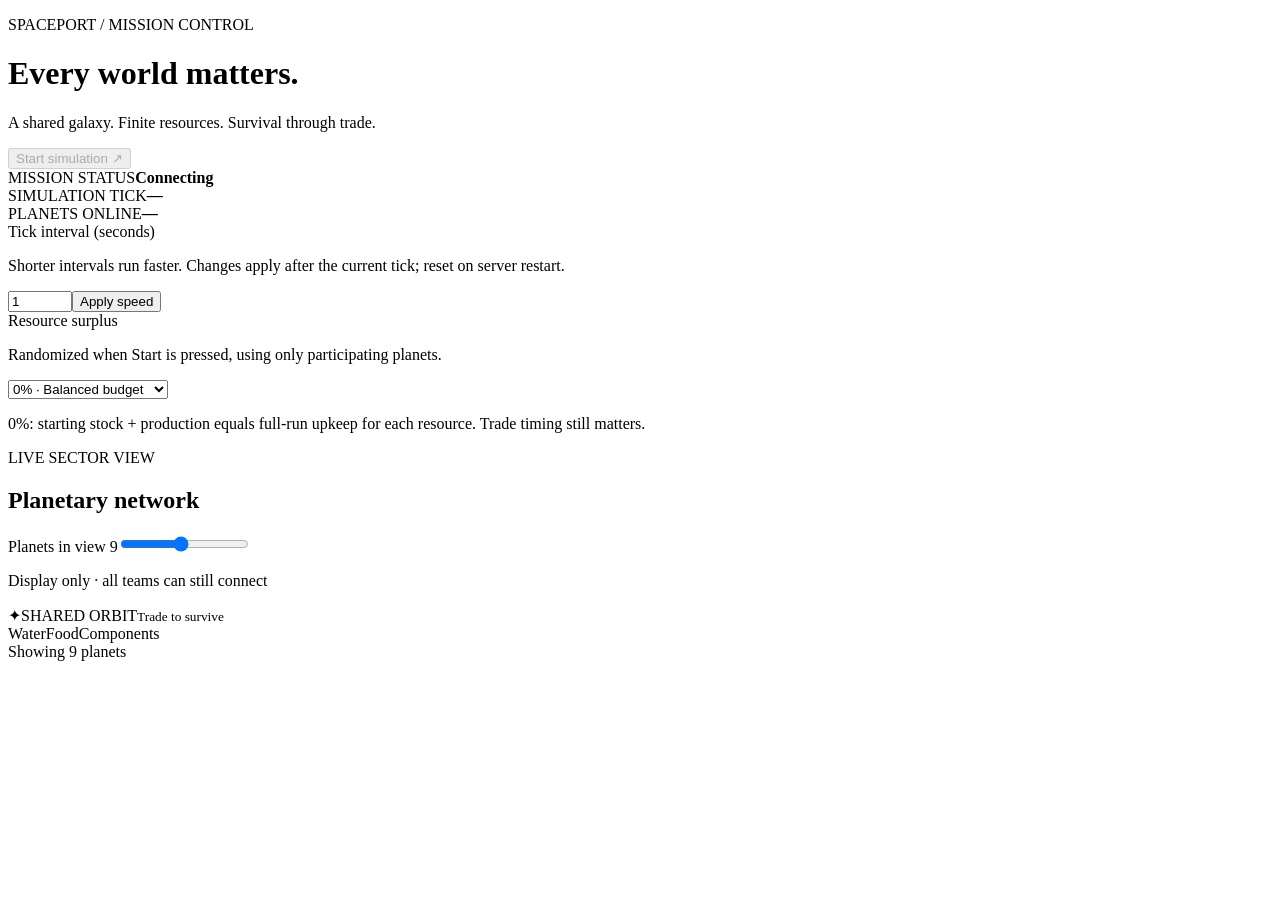
==== src/spaceport_game/static/index.html @ 5dcabbdb "added game engine, hivemind, and devcontainer update" ====
<!doctype html>
<html lang="en">
<head><meta charset="utf-8"><meta name="viewport" content="width=device-width, initial-scale=1"><title>Spaceport · Planetary Command</title><link rel="stylesheet" href="/dashboard.css"></head>
<body><main>
<header><div><p class="eyebrow">SPACEPORT / MISSION CONTROL</p><h1>Every world matters<span>.</span></h1><p class="intro">A shared galaxy. Finite resources. Survival through trade.</p></div><button id="start" disabled>Start simulation <span aria-hidden="true">↗</span></button></header>
<section class="telemetry" aria-label="Simulation status"><div><span class="label">MISSION STATUS</span><strong id="phase">Connecting</strong></div><div><span class="label">SIMULATION TICK</span><strong id="tick">—</strong></div><div><span class="label">PLANETS ONLINE</span><strong id="online">—</strong></div></section>
<section class="speed-control"><div><label for="tick-speed">Tick interval (seconds)</label><p>Shorter intervals run faster. Changes apply after the current tick; reset on server restart.</p></div><input id="tick-speed" type="number" min="0.1" max="10" step="0.1" value="1"><button id="apply-speed">Apply speed</button><span id="speed-status" role="status"></span></section>
<section class="speed-control"><div><label for="surplus">Resource surplus</label><p>Randomized when Start is pressed, using only participating planets.</p></div><select id="surplus"><option value="-50">−50% · Severe scarcity</option><option value="-25">−25% · Scarcity</option><option value="-10">−10% · Tight supply</option><option value="0" selected>0% · Balanced budget</option><option value="10">+10% · Small buffer</option><option value="25">+25% · Comfortable</option><option value="50">+50% · Abundant</option><option value="100">+100% · Double supply</option></select><p id="budget-note">0%: starting stock + production equals full-run upkeep for each resource. Trade timing still matters.</p><div id="budget-summary"></div></section>
<section class="network"><div class="map-heading"><div><p class="eyebrow">LIVE SECTOR VIEW</p><h2>Planetary network</h2></div><div class="view-control"><label for="planet-count">Planets in view <output id="count-value" for="planet-count">9</output></label><input id="planet-count" type="range" min="1" max="18" value="9"><p>Display only · all teams can still connect</p></div></div>
<p id="notice" role="status" aria-live="polite"></p><div class="map-scroll"><div id="stations" class="orbit" aria-label="Planetary orbit"><div class="orbit-ring"></div><div class="core"><span class="core-symbol">✦</span><span>SHARED ORBIT</span><small>Trade to survive</small></div><div id="planets"></div></div></div>
<footer><div class="legend"><span><i class="dot water"></i>Water</span><span><i class="dot food"></i>Food</span><span><i class="dot components"></i>Components</span></div><span id="view-note">Showing 9 planets</span></footer></section>
</main><script src="/dashboard.js"></script></body></html>
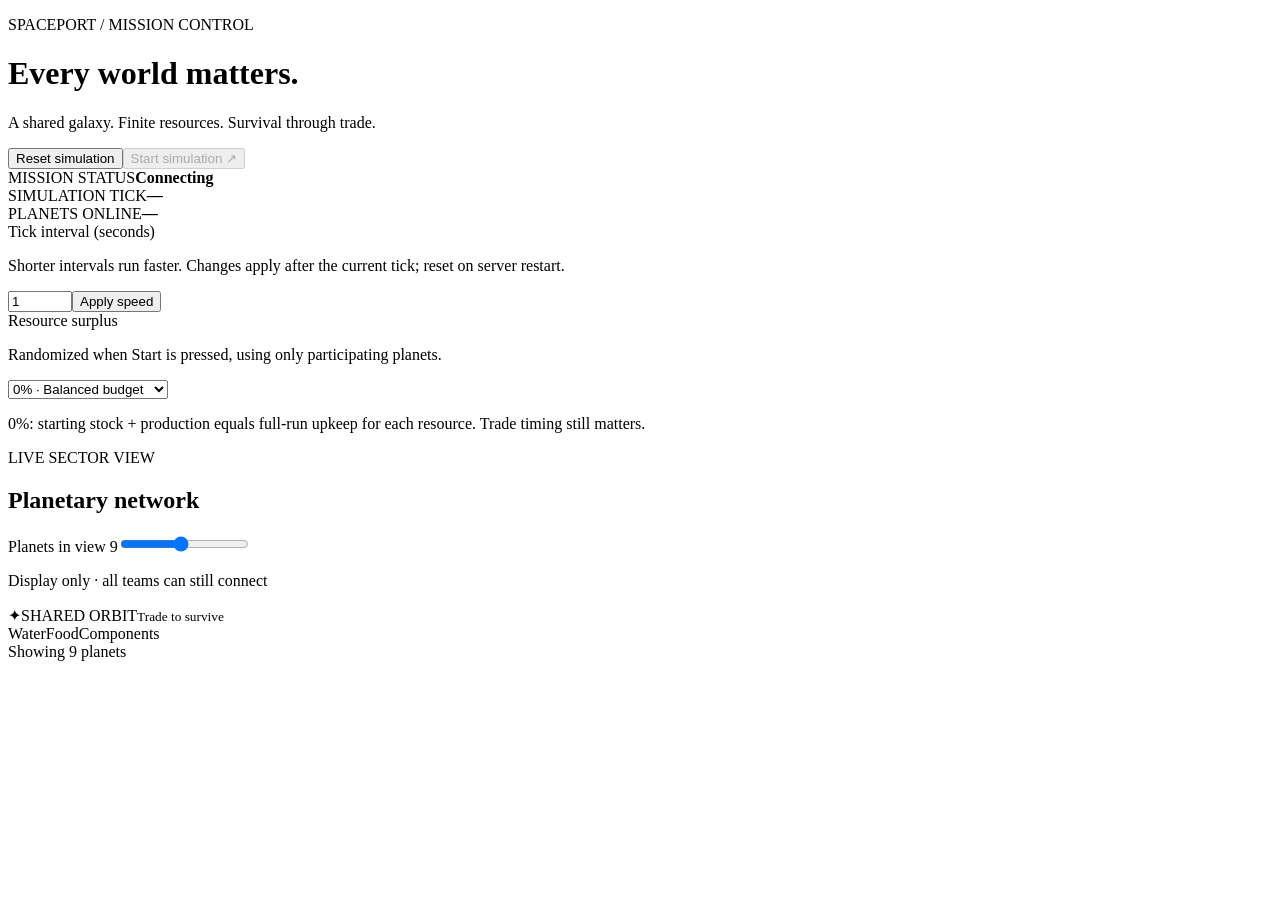
==== commit 20b51bbd: "Add simulation reset control" ====
--- a/src/spaceport_game/static/index.html
+++ b/src/spaceport_game/static/index.html
@@ -2,7 +2,7 @@
 <html lang="en">
 <head><meta charset="utf-8"><meta name="viewport" content="width=device-width, initial-scale=1"><title>Spaceport · Planetary Command</title><link rel="stylesheet" href="/dashboard.css"></head>
 <body><main>
-<header><div><p class="eyebrow">SPACEPORT / MISSION CONTROL</p><h1>Every world matters<span>.</span></h1><p class="intro">A shared galaxy. Finite resources. Survival through trade.</p></div><button id="start" disabled>Start simulation <span aria-hidden="true">↗</span></button></header>
+<header><div><p class="eyebrow">SPACEPORT / MISSION CONTROL</p><h1>Every world matters<span>.</span></h1><p class="intro">A shared galaxy. Finite resources. Survival through trade.</p></div><div class="game-actions"><button id="reset">Reset simulation</button><button id="start" disabled>Start simulation <span aria-hidden="true">↗</span></button></div></header>
 <section class="telemetry" aria-label="Simulation status"><div><span class="label">MISSION STATUS</span><strong id="phase">Connecting</strong></div><div><span class="label">SIMULATION TICK</span><strong id="tick">—</strong></div><div><span class="label">PLANETS ONLINE</span><strong id="online">—</strong></div></section>
 <section class="speed-control"><div><label for="tick-speed">Tick interval (seconds)</label><p>Shorter intervals run faster. Changes apply after the current tick; reset on server restart.</p></div><input id="tick-speed" type="number" min="0.1" max="10" step="0.1" value="1"><button id="apply-speed">Apply speed</button><span id="speed-status" role="status"></span></section>
 <section class="speed-control"><div><label for="surplus">Resource surplus</label><p>Randomized when Start is pressed, using only participating planets.</p></div><select id="surplus"><option value="-50">−50% · Severe scarcity</option><option value="-25">−25% · Scarcity</option><option value="-10">−10% · Tight supply</option><option value="0" selected>0% · Balanced budget</option><option value="10">+10% · Small buffer</option><option value="25">+25% · Comfortable</option><option value="50">+50% · Abundant</option><option value="100">+100% · Double supply</option></select><p id="budget-note">0%: starting stock + production equals full-run upkeep for each resource. Trade timing still matters.</p><div id="budget-summary"></div></section>
